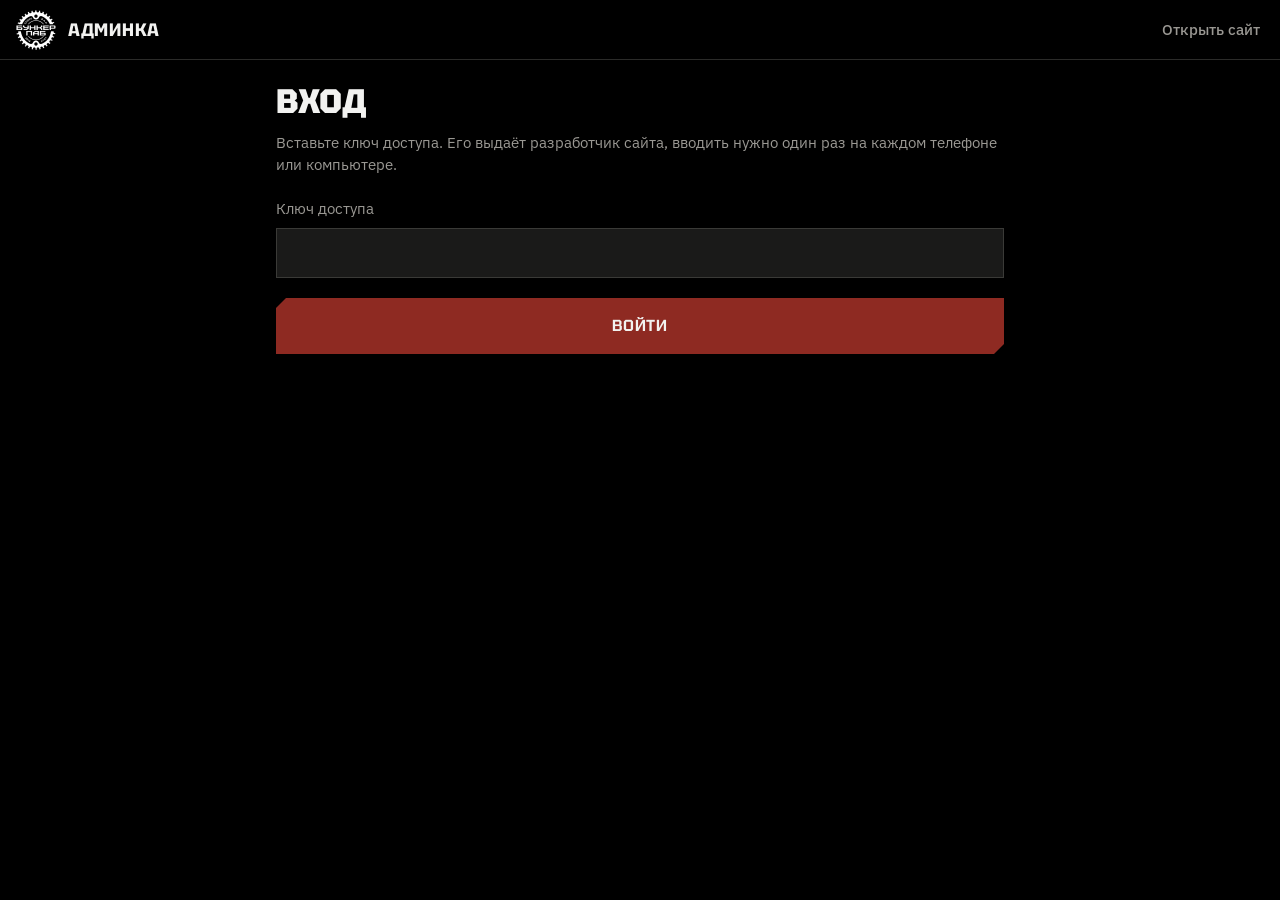
==== admin.html @ 256f73c7 "Админка и автообновление меню из Яндекс Еды - admin.html: правка контактов, часов, объявления, транс" ====
<!doctype html>
<html lang="ru">
<head>
  <meta charset="utf-8">
  <meta name="viewport" content="width=device-width, initial-scale=1, viewport-fit=cover">
  <meta name="robots" content="noindex, nofollow">
  <meta name="theme-color" content="#000000">
  <meta name="color-scheme" content="dark">
  <title>Админка — Бункер Паб</title>
  <link rel="icon" type="image/png" sizes="32x32" href="assets/img/favicon-32.png">
  <link rel="apple-touch-icon" href="assets/img/apple-touch-icon.png">
  <link rel="stylesheet" href="assets/css/style.css?v=6">
  <link rel="stylesheet" href="assets/css/admin.css?v=1">
</head>
<body class="adm">
  <header class="adm-bar">
    <img src="assets/img/logo-160.png" alt="" width="40" height="40">
    <span class="adm-bar__title">Админка</span>
    <a class="adm-bar__link" href="./" target="_blank" rel="noopener">Открыть сайт</a>
    <button class="adm-bar__link" id="logout" type="button" hidden>Выйти</button>
  </header>

  <main class="adm-main">
    <!-- ВХОД -->
    <section class="adm-login" id="login">
      <h1 class="adm-h">Вход</h1>
      <p class="adm-hint">Вставьте ключ доступа. Его выдаёт разработчик сайта, вводить нужно один раз на каждом телефоне или компьютере.</p>
      <form id="login-form">
        <label class="fld">
          <span>Ключ доступа</span>
          <input class="inp" id="token" type="password" autocomplete="off" spellcheck="false" required>
        </label>
        <button class="btn btn--red btn--big" type="submit">Войти</button>
        <p class="adm-error" id="login-error" hidden></p>
      </form>
    </section>

    <!-- РЕДАКТОР -->
    <div id="app" hidden>
      <nav class="adm-tabs" aria-label="Разделы админки">
        <button class="cat-btn is-active" type="button" data-tab="main">Основное</button>
        <button class="cat-btn" type="button" data-tab="notice">Объявление</button>
        <button class="cat-btn" type="button" data-tab="broadcast">Трансляции</button>
        <button class="cat-btn" type="button" data-tab="bar">Барное меню</button>
        <button class="cat-btn" type="button" data-tab="gallery">Фото зала</button>
        <button class="cat-btn" type="button" data-tab="links">Ссылки</button>
      </nav>

      <section class="adm-panel" data-panel="main">
        <h2 class="adm-h">Основное</h2>
        <label class="fld"><span>Телефон</span>
          <input class="inp" data-bind="phone" type="tel" inputmode="tel" placeholder="+7 (951) 506-00-50"></label>
        <div class="row2">
          <label class="fld"><span>Открываемся</span>
            <input class="inp" data-bind="opens" type="time" required></label>
          <label class="fld"><span>Закрываемся</span>
            <input class="inp" data-bind="closes" type="time" required></label>
        </div>
        <label class="fld"><span>Подпись к часам работы</span>
          <input class="inp" data-bind="hoursLabel" type="text" maxlength="60"></label>
        <p class="adm-hint">По часам сайт сам пишет «Открыто» или «Закрыто» по московскому времени.</p>
        <label class="fld"><span>Адрес</span>
          <input class="inp" data-bind="address" type="text" maxlength="80"></label>
        <label class="fld"><span>Уточнение ко входу (необязательно)</span>
          <input class="inp" data-bind="addressNote" type="text" maxlength="80" placeholder="Например: цокольный этаж, вход с улицы"></label>
        <label class="fld"><span>Строка под логотипом</span>
          <input class="inp" data-bind="tagline" type="text" maxlength="70"></label>
      </section>

      <section class="adm-panel" data-panel="notice" hidden>
        <h2 class="adm-h">Объявление</h2>
        <p class="adm-hint">Красная строка вверху сайта: акция, анонс матча, изменение часов. Пустой текст — объявления нет.</p>
        <label class="fld"><span>Текст</span>
          <textarea class="inp" data-bind="announcement.text" maxlength="140" rows="3" placeholder="Например: В субботу финал Лиги чемпионов, бронируйте столы"></textarea></label>
        <label class="fld"><span>Ссылка при нажатии (необязательно)</span>
          <input class="inp" data-bind="announcement.link" type="url" inputmode="url" placeholder="https://…"></label>
        <p class="adm-hint">Так будет на сайте:</p>
        <div class="adm-preview"><div class="notice" id="notice-preview"><span class="notice__mark"></span><span class="notice__text"></span></div></div>
        <button class="btn btn--steel" type="button" id="notice-clear">Убрать объявление</button>
      </section>

      <section class="adm-panel" data-panel="broadcast" hidden>
        <h2 class="adm-h">Трансляции</h2>
        <label class="fld"><span>Текст блока</span>
          <textarea class="inp" data-bind="broadcast.text" maxlength="400" rows="4"></textarea></label>
        <div class="fld"><span>Виды спорта и турниры</span>
          <div class="chips" id="leagues"></div>
          <form class="add-line" id="league-form">
            <input class="inp" id="league-input" type="text" maxlength="40" placeholder="Например: Футбол, РПЛ, UFC">
            <button class="btn btn--steel" type="submit">Добавить</button>
          </form>
        </div>
      </section>

      <section class="adm-panel" data-panel="bar" hidden>
        <h2 class="adm-h">Барное меню</h2>
        <p class="adm-hint">То, чего нет в Яндекс Еде: разливное пиво, коктейли, крепкое. Выводится в конце меню строками, без фото. Блюда кухни обновляются сами из Яндекс Еды.</p>
        <div id="bar"></div>
        <button class="btn btn--steel" type="button" id="bar-add">Добавить раздел</button>
      </section>

      <section class="adm-panel" data-panel="gallery" hidden>
        <h2 class="adm-h">Фото зала</h2>
        <p class="adm-hint">Первое фото на сайте крупное. Порядок меняется стрелками. Большие фото сожмутся сами.</p>
        <div class="photos" id="photos"></div>
        <label class="btn btn--steel adm-file">
          <input type="file" id="photo-input" accept="image/*" multiple>
          Добавить фото
        </label>
      </section>

      <section class="adm-panel" data-panel="links" hidden>
        <h2 class="adm-h">Ссылки</h2>
        <label class="fld"><span>Доставка (Яндекс Еда)</span>
          <input class="inp" data-bind="delivery" type="url" inputmode="url"></label>
        <label class="fld"><span>Telegram</span>
          <input class="inp" data-bind="telegram" type="url" inputmode="url"></label>
        <label class="fld"><span>ВКонтакте</span>
          <input class="inp" data-bind="vk" type="url" inputmode="url"></label>
        <label class="fld"><span>WhatsApp: номер только цифрами</span>
          <input class="inp" data-bind="whatsapp" type="text" inputmode="numeric" placeholder="79515060050"></label>
        <label class="fld"><span>Готовый текст сообщения для брони в WhatsApp</span>
          <input class="inp" data-bind="whatsappText" type="text" maxlength="120"></label>
        <p class="adm-hint">Пустое поле — кнопка этой ссылки на сайте скроется.</p>
      </section>
    </div>
  </main>

  <div class="adm-save" id="savebar" hidden>
    <span class="adm-save__status" id="status" role="status">Изменений нет</span>
    <button class="btn btn--red" type="button" id="save" disabled>Сохранить</button>
  </div>

  <script src="assets/js/admin.js?v=1"></script>
</body>
</html>
---- assets/css/style.css ----
/* ============================================================
   Бункер Паб — стили
   ============================================================ */

/* ---------- Шрифты (свои файлы, без внешних сервисов) ---------- */
@font-face {
  font-family: "Tektur";
  src: url("../fonts/tektur-cyrillic.woff2") format("woff2");
  font-weight: 400 900;
  font-stretch: 75% 100%;
  font-display: swap;
  unicode-range: U+0301, U+0400-045F, U+0490-0491, U+04B0-04B1, U+2116;
}
@font-face {
  font-family: "Tektur";
  src: url("../fonts/tektur-latin-ext.woff2") format("woff2");
  font-weight: 400 900;
  font-stretch: 75% 100%;
  font-display: swap;
  unicode-range: U+0100-02BA, U+02BD-02C5, U+02C7-02CC, U+02CE-02D7, U+02DD-02FF, U+0304, U+0308, U+0329, U+1D00-1DBF, U+1E00-1E9F, U+1EF2-1EFF, U+2020, U+20A0-20AB, U+20AD-20C4, U+2113, U+2C60-2C7F, U+A720-A7FF;
}
@font-face {
  font-family: "Tektur";
  src: url("../fonts/tektur-latin.woff2") format("woff2");
  font-weight: 400 900;
  font-stretch: 75% 100%;
  font-display: swap;
  unicode-range: U+0000-00FF, U+0131, U+0152-0153, U+02BB-02BC, U+02C6, U+02DA, U+02DC, U+0304, U+0308, U+0329, U+2000-206F, U+20AC, U+2122, U+2191, U+2193, U+2212, U+2215, U+FEFF, U+FFFD;
}
@font-face {
  font-family: "IBM Plex Sans";
  src: url("../fonts/plex-cyrillic.woff2") format("woff2");
  font-weight: 400 700;
  font-display: swap;
  unicode-range: U+0301, U+0400-045F, U+0490-0491, U+04B0-04B1, U+2116;
}
@font-face {
  font-family: "IBM Plex Sans";
  src: url("../fonts/plex-latin-ext.woff2") format("woff2");
  font-weight: 400 700;
  font-display: swap;
  unicode-range: U+0100-02BA, U+02BD-02C5, U+02C7-02CC, U+02CE-02D7, U+02DD-02FF, U+0304, U+0308, U+0329, U+1D00-1DBF, U+1E00-1E9F, U+1EF2-1EFF, U+2020, U+20A0-20AB, U+20AD-20C4, U+2113, U+2C60-2C7F, U+A720-A7FF;
}
@font-face {
  font-family: "IBM Plex Sans";
  src: url("../fonts/plex-latin.woff2") format("woff2");
  font-weight: 400 700;
  font-display: swap;
  unicode-range: U+0000-00FF, U+0131, U+0152-0153, U+02BB-02BC, U+02C6, U+02DA, U+02DC, U+0304, U+0308, U+0329, U+2000-206F, U+20AC, U+2122, U+2191, U+2193, U+2212, U+2215, U+FEFF, U+FFFD;
}

/* ---------- Токены ---------- */
:root {
  --black: #000000;      /* фон логотипа, первый экран, шапка, подвал */
  --concrete: #1A1A19;   /* чередующиеся секции */
  --steel: #2B2B29;      /* линии, подложки */
  --steel-hi: #3A3A37;
  --dust: #9A9893;       /* второстепенный текст */
  --white: #F2F2F0;      /* основной текст, цены */
  --soft: #CFCDC8;       /* длинный текст */
  --oxide: #8E2A22;      /* акцент: только заливки */
  --oxide-hi: #A8352B;

  --f-display: "Tektur", "Arial Narrow", Arial, sans-serif;
  --f-text: "IBM Plex Sans", "Segoe UI", Arial, sans-serif;

  --bar-h: 72px;
  --cats-h: 56px;
  --gutter: clamp(16px, 4vw, 40px);
  --max: 1240px;

  /* срезанные углы, как у стальной пластины и у букв Tektur */
  --cut: 10px;
  --chamfer: polygon(var(--cut) 0, 100% 0, 100% calc(100% - var(--cut)), calc(100% - var(--cut)) 100%, 0 100%, 0 var(--cut));

  --grain: url("data:image/svg+xml,%3Csvg xmlns='http://www.w3.org/2000/svg' width='220' height='220'%3E%3Cfilter id='n'%3E%3CfeTurbulence type='fractalNoise' baseFrequency='.9' numOctaves='3' stitchTiles='stitch'/%3E%3CfeColorMatrix values='0 0 0 0 1 0 0 0 0 1 0 0 0 0 1 .075 0 0 0 0'/%3E%3C/filter%3E%3Crect width='100%25' height='100%25' filter='url(%23n)'/%3E%3C/svg%3E");
  --clouds: url("data:image/svg+xml,%3Csvg xmlns='http://www.w3.org/2000/svg' width='900' height='900'%3E%3Cfilter id='c'%3E%3CfeTurbulence type='fractalNoise' baseFrequency='.006' numOctaves='4' stitchTiles='stitch'/%3E%3CfeColorMatrix values='0 0 0 0 1 0 0 0 0 1 0 0 0 0 1 .07 0 0 0 -.012'/%3E%3C/filter%3E%3Crect width='100%25' height='100%25' filter='url(%23c)'/%3E%3C/svg%3E");
}

@media (max-width: 899px) {
  :root { --bar-h: 60px; }
}

/* ---------- База ---------- */
*, *::before, *::after { box-sizing: border-box; }

html {
  scroll-behavior: smooth;
  -webkit-text-size-adjust: 100%;
}
html:has(dialog[open]) { overflow: hidden; }

body {
  margin: 0;
  background: var(--black);
  color: var(--white);
  font: 400 17px/1.55 var(--f-text);
  -webkit-font-smoothing: antialiased;
  text-rendering: optimizeLegibility;
}
@media (min-width: 900px) {
  body { font-size: 18px; }
}

img { max-width: 100%; }
a { color: inherit; }
[hidden] { display: none !important; }

:focus-visible {
  outline: 2px solid var(--white);
  outline-offset: 3px;
}

.skip {
  position: absolute;
  left: 16px;
  top: -100px;
  z-index: 100;
  padding: 12px 16px;
  background: var(--white);
  color: var(--black);
  font-weight: 600;
}
.skip:focus { top: 12px; }

.wrap {
  max-width: var(--max);
  margin: 0 auto;
  padding: 0 var(--gutter);
}

/* ---------- Кнопки ---------- */
.btn {
  --bg: var(--steel);
  position: relative;
  isolation: isolate;
  display: inline-flex;
  align-items: center;
  justify-content: center;
  min-height: 48px;
  padding: 0 24px;
  border: 0;
  background: none;
  color: var(--white);
  font: 600 15px/1.1 var(--f-display);
  letter-spacing: .06em;
  text-transform: uppercase;
  text-align: center;
  text-decoration: none;
  cursor: pointer;
}
.btn::before {
  content: "";
  position: absolute;
  inset: 0;
  z-index: -1;
  background: var(--bg);
  clip-path: var(--chamfer);
  transition: background-color .15s ease;
}
.btn--red { --bg: var(--oxide); }
.btn--red:hover { --bg: var(--oxide-hi); }
.btn--steel { --bg: var(--steel); }
.btn--steel:hover { --bg: var(--steel-hi); }
/* на бетонном фоне обычная сталь сливается, берём светлее */
.section--concrete .btn--steel { --bg: #3A3A36; }
.section--concrete .btn--steel:hover { --bg: #4A4A45; }
.btn--big {
  min-height: 56px;
  padding: 0 32px;
  font-size: 16px;
}

/* ---------- Шапка ---------- */
.bar {
  position: fixed;
  inset: 0 0 auto;
  z-index: 50;
  height: var(--bar-h);
  border-bottom: 1px solid transparent;
  transition: background-color .2s ease, border-color .2s ease;
}
.bar.is-solid,
.bar.is-open {
  background: rgba(0, 0, 0, .94);
  border-bottom-color: var(--steel);
}
@supports (backdrop-filter: blur(6px)) {
  .bar.is-solid { backdrop-filter: blur(6px); }
}

.bar__inner {
  display: flex;
  align-items: center;
  gap: 32px;
  max-width: 1440px;
  height: 100%;
  margin: 0 auto;
  padding: 0 var(--gutter);
}

.bar__logo {
  flex: none;
  display: block;
  transition: opacity .2s ease;
}
.bar__logo img { display: block; width: 44px; height: 44px; }
/* на первом экране главный — большой логотип, маленький прячем */
.bar:not(.is-solid):not(.is-open) .bar__logo {
  opacity: 0;
  pointer-events: none;
}

.bar__nav {
  display: flex;
  align-items: center;
  gap: 28px;
  margin-right: auto;
}
.bar__nav a {
  font: 500 15px/1 var(--f-display);
  letter-spacing: .06em;
  text-transform: uppercase;
  text-decoration: none;
  text-underline-offset: 8px;
  text-decoration-thickness: 2px;
}
.bar__nav a:hover {
  text-decoration-line: underline;
  text-decoration-color: var(--oxide-hi);
}
.bar__nav .bar__nav-phone { display: none; }

/* Telegram и ВК в шапке */
.bar__social {
  display: flex;
  align-items: center;
  gap: 2px;
}
.bar__social::before {
  content: "";
  width: 1px;
  height: 18px;
  margin-right: 12px;
  background: var(--steel-hi);
}
.bar__nav .bar__social a {
  display: grid;
  place-items: center;
  width: 38px;
  height: 38px;
  color: var(--soft);
  text-decoration: none;
  transition: color .15s ease;
}
.bar__nav .bar__social a:hover { color: #fff; }
.bar__social svg {
  display: block;
  width: 20px;
  height: 20px;
  fill: currentColor;
}
.bar__social-label {
  position: absolute;
  width: 1px;
  height: 1px;
  overflow: hidden;
  clip: rect(0 0 0 0);
  white-space: nowrap;
}

.bar__phone {
  flex: none;
  font: 500 17px/1 var(--f-display);
  font-variant-numeric: tabular-nums;
  text-decoration: none;
  white-space: nowrap;
}
.bar__phone:hover { color: #fff; text-decoration: underline; text-underline-offset: 6px; }

.bar__book { flex: none; }
.bar__book-short { display: none; }

.bar__burger {
  display: none;
  flex: none;
  width: 44px;
  height: 44px;
  margin-right: -10px;
  padding: 12px 10px;
  border: 0;
  background: none;
  cursor: pointer;
  flex-direction: column;
  justify-content: space-between;
}
.bar__burger span {
  display: block;
  height: 2px;
  background: var(--white);
  transition: transform .2s ease, opacity .2s ease;
}
.bar.is-open .bar__burger span:nth-child(1) { transform: translateY(8px) rotate(45deg); }
.bar.is-open .bar__burger span:nth-child(2) { opacity: 0; }
.bar.is-open .bar__burger span:nth-child(3) { transform: translateY(-8px) rotate(-45deg); }

@media (max-width: 1279px) {
  .bar__phone { display: none; }
}

/* до 1100px шапка сворачивается в меню-«бургер»: иначе разделы и иконки не помещаются */
@media (max-width: 1099px) {
  .bar__inner { gap: 12px; }
  .bar__logo { padding: 3px; margin: -3px; }
  .bar__logo img { width: 38px; height: 38px; }
  .bar__book { margin-left: auto; min-height: 44px; padding: 0 16px; font-size: 14px; }
  .bar__book-full { display: none; }
  .bar__book-short { display: inline; }
  .bar__burger { display: flex; }

  .bar__nav {
    position: fixed;
    top: var(--bar-h);
    left: 0;
    right: 0;
    flex-direction: column;
    align-items: stretch;
    gap: 0;
    max-height: calc(100vh - var(--bar-h));
    max-height: calc(100dvh - var(--bar-h));
    overflow-y: auto;
    overscroll-behavior: contain;
    margin: 0;
    padding: 8px var(--gutter) 24px;
    background: var(--black);
    border-bottom: 1px solid var(--steel);
    visibility: hidden;
    opacity: 0;
    transform: translateY(-8px);
    transition: opacity .2s ease, transform .2s ease, visibility 0s linear .2s;
  }
  .bar.is-open .bar__nav {
    visibility: visible;
    opacity: 1;
    transform: none;
    transition: opacity .2s ease, transform .2s ease;
  }
  .bar__nav a {
    display: flex;
    align-items: center;
    min-height: 60px;
    border-bottom: 1px solid var(--steel);
    font-size: 20px;
  }
  .bar__nav .bar__nav-phone {
    display: flex;
    border-bottom: 0;
    font-variant-numeric: tabular-nums;
    letter-spacing: .02em;
  }

  .bar__social {
    gap: 12px;
    padding-top: 12px;
  }
  .bar__social::before { display: none; }
  .bar__nav .bar__social a {
    flex: 1 1 0;
    display: flex;
    gap: 10px;
    justify-content: center;
    width: auto;
    height: auto;
    min-height: 52px;
    border-bottom: 0;
    background: var(--steel);
    color: var(--white);
    font-size: 15px;
    clip-path: var(--chamfer);
  }
  .bar__social .bar__social-label {
    position: static;
    width: auto;
    height: auto;
    overflow: visible;
    clip: auto;
  }
}

/* ---------- Первый экран ---------- */
.hero {
  position: relative;
  isolation: isolate;
  display: flex;
  flex-direction: column;
  min-height: 100vh;
  min-height: 100svh;
  padding-top: var(--bar-h);
  overflow: hidden;
  background: var(--black);
}
/* фактура бетона */
.hero::before {
  content: "";
  position: absolute;
  inset: 0;
  z-index: -2;
  background-image: var(--grain), var(--clouds);
  opacity: .9;
}
/* свет лампы за логотипом */
.hero::after {
  content: "";
  position: absolute;
  inset: 0;
  z-index: -1;
  background: radial-gradient(ellipse 46% 42% at 50% 40%, rgba(242, 236, 226, .085), rgba(242, 236, 226, .02) 55%, transparent 75%);
}

/* объявление из админки: акция, анонс матча */
.notice {
  display: flex;
  align-items: center;
  justify-content: center;
  gap: 12px;
  padding: 12px var(--gutter);
  background: var(--oxide);
  color: #fff;
  font: 600 16px/1.35 var(--f-text);
  text-align: center;
  text-decoration: none;
}
.notice[href]:hover { background: var(--oxide-hi); }
.notice__mark {
  flex: none;
  width: 9px;
  height: 9px;
  background: #fff;
  clip-path: polygon(50% 0, 100% 50%, 50% 100%, 0 50%);
}

.hero__stage {
  flex: 1;
  display: flex;
  flex-direction: column;
  align-items: center;
  justify-content: center;
  gap: 20px;
  padding: 20px var(--gutter) 36px;
  text-align: center;
}

.hero__logo {
  margin: 0;
  line-height: 0;
}
.hero__logo img {
  display: block;
  width: min(52svh, 84vw, 600px);
  height: auto;
  animation: engage 1s cubic-bezier(.2, .75, .25, 1) both;
}
/* шестерня входит в зацепление */
@keyframes engage {
  0%   { opacity: 0; transform: rotate(-26deg) scale(.96); }
  70%  { opacity: 1; transform: rotate(1.5deg) scale(1); }
  100% { opacity: 1; transform: none; }
}

.hero__tagline {
  margin: 0;
  font: 500 clamp(16px, 1.6vw, 20px)/1.3 var(--f-display);
  letter-spacing: .03em;
  color: var(--soft);
  text-wrap: balance;
}

.hero__actions {
  display: flex;
  flex-wrap: wrap;
  justify-content: center;
  gap: 12px;
  margin-top: 8px;
}

/* три факта внизу первого экрана */
.facts {
  display: grid;
  grid-template-columns: repeat(3, 1fr);
  margin: 0;
  padding: 0;
  list-style: none;
  border-top: 1px solid var(--steel);
  background: rgba(0, 0, 0, .55);
}
.facts li + li { border-left: 1px solid var(--steel); }

.fact {
  display: flex;
  flex-direction: column;
  align-items: center;
  gap: 6px;
  height: 100%;
  padding: 22px var(--gutter);
  text-align: center;
  text-decoration: none;
  transition: background-color .15s ease;
}
.fact:hover { background: rgba(255, 255, 255, .04); }
.fact__main {
  font: 600 clamp(17px, 1.6vw, 20px)/1.2 var(--f-display);
  letter-spacing: .02em;
}
.fact__sub {
  font-size: 15px;
  line-height: 1.3;
  color: var(--dust);
}

@media (max-width: 899px) {
  .hero__stage { gap: 14px; padding-top: 8px; padding-bottom: 20px; }
  .hero__logo img { width: min(34svh, 78vw); }
  /* с объявлением логотип чуть меньше, чтобы первый экран помещался целиком */
  .hero.has-notice .hero__logo img { width: min(29svh, 70vw); }
  .notice { padding-block: 10px; font-size: 15px; }
  .hero__actions { flex-direction: column; align-self: stretch; margin-top: 2px; }
  .hero__actions .btn { width: 100%; min-height: 50px; }
  .facts { grid-template-columns: 1fr; }
  .facts li + li { border-left: 0; border-top: 1px solid var(--steel); }
  .fact {
    flex-direction: row;
    flex-wrap: wrap;
    justify-content: space-between;
    align-items: baseline;
    column-gap: 16px;
    padding-block: 12px;
    text-align: left;
  }
}

/* ---------- Статус «открыто / закрыто» ---------- */
.status {
  display: inline-flex;
  align-items: center;
  gap: 10px;
}
.status__dot {
  flex: none;
  width: 10px;
  height: 10px;
  border-radius: 50%;
  background: var(--dust);
}
.status.is-open .status__dot {
  background: var(--oxide-hi);
  box-shadow: 0 0 0 4px rgba(168, 53, 43, .28);
}
.status--small {
  margin: 0;
  font-size: 15px;
  color: var(--dust);
}
.status--small.is-open { color: var(--white); }

/* ---------- Секции ---------- */
.section {
  padding: clamp(72px, 10vw, 128px) 0;
  scroll-margin-top: var(--bar-h);
}
.section--concrete {
  background-color: var(--concrete);
  background-image: var(--grain), var(--clouds);
}

.h2 {
  margin: 0 0 28px;
  font: 800 clamp(42px, 7vw, 88px)/.92 var(--f-display);
  letter-spacing: .005em;
  text-transform: uppercase;
}

.lead {
  max-width: 34em;
  margin: 0 0 28px;
  font-size: clamp(18px, 1.6vw, 20px);
  line-height: 1.6;
  color: var(--soft);
}

/* ---------- Трансляции ---------- */
.split {
  display: grid;
  grid-template-columns: minmax(0, 1fr) minmax(0, 1.15fr);
  gap: clamp(32px, 5vw, 80px);
  align-items: center;
}
.split__media img {
  display: block;
  width: 100%;
  aspect-ratio: 4 / 3;
  object-fit: cover;
  background: var(--steel);
  --cut: 18px;
  clip-path: var(--chamfer);
}

.leagues {
  display: flex;
  flex-wrap: wrap;
  gap: 8px;
  margin: 0 0 32px;
  padding: 0;
  list-style: none;
}
.leagues li {
  padding: 9px 14px;
  background: var(--steel);
  font: 500 15px/1.2 var(--f-display);
  letter-spacing: .02em;
  --cut: 6px;
  clip-path: var(--chamfer);
}

.socials {
  max-width: 34em;
  margin-top: 32px;
  padding-top: 24px;
  border-top: 1px solid #3A3A36;
}
.socials__label {
  margin: 0 0 14px;
  font-size: 15px;
  color: var(--dust);
}
.socials__links {
  display: flex;
  flex-wrap: wrap;
  gap: 12px;
}

@media (max-width: 899px) {
  .split { grid-template-columns: 1fr; }
  .split__text .btn { width: 100%; }
  .split__text .socials__links .btn {
    flex: 1 1 0;
    width: auto;
    padding: 0 14px;
  }
}

/* ---------- Меню ---------- */
.menu { padding-bottom: clamp(64px, 8vw, 112px); }

.menu__head {
  display: flex;
  flex-wrap: wrap;
  align-items: flex-end;
  justify-content: space-between;
  gap: 20px 32px;
  margin-bottom: 28px;
}
.menu__head .h2 { margin: 0; }
@media (max-width: 599px) {
  .menu__head .btn { width: 100%; }
}

/* значок «откроется на другом сайте» */
.ext {
  flex: none;
  width: .7em;
  height: .7em;
  margin-left: .4em;
  fill: none;
  stroke: currentColor;
  stroke-width: 1.6;
  stroke-linecap: square;
}

.demo-note {
  max-width: 46em;
  margin: 0 0 32px;
  padding: 12px 16px;
  border-left: 3px solid var(--oxide-hi);
  background: #141413;
  color: var(--dust);
  font-size: 15px;
}

.cats {
  position: sticky;
  top: var(--bar-h);
  z-index: 20;
  border-block: 1px solid var(--steel);
  background: rgba(0, 0, 0, .94);
}
@supports (backdrop-filter: blur(6px)) {
  .cats { backdrop-filter: blur(6px); }
}
.cats__track {
  display: flex;
  gap: 4px;
  max-width: var(--max);
  margin: 0 auto;
  padding: 0 calc(var(--gutter) - 16px);
  overflow-x: auto;
  scrollbar-width: none;
}
.cats__track::-webkit-scrollbar { display: none; }
/* затухание у края: видно, что разделы листаются вбок */
.cats__track.has-more {
  -webkit-mask-image: linear-gradient(to right, #000 calc(100% - 48px), transparent);
  mask-image: linear-gradient(to right, #000 calc(100% - 48px), transparent);
}

.cat-btn {
  position: relative;
  flex: none;
  min-height: var(--cats-h);
  padding: 0 16px;
  border: 0;
  background: none;
  color: var(--dust);
  font: 600 15px/1 var(--f-display);
  letter-spacing: .06em;
  text-transform: uppercase;
  white-space: nowrap;
  cursor: pointer;
}
.cat-btn::after {
  content: "";
  position: absolute;
  left: 16px;
  right: 16px;
  bottom: -1px;
  height: 3px;
  background: transparent;
}
.cat-btn:hover { color: var(--white); }
.cat-btn.is-active { color: var(--white); }
.cat-btn.is-active::after { background: var(--oxide-hi); }
.cat-btn:focus-visible { outline-offset: -4px; }

.cat {
  padding-top: 56px;
  scroll-margin-top: calc(var(--bar-h) + var(--cats-h));
}
.cat__title {
  display: flex;
  align-items: center;
  gap: 20px;
  margin: 0 0 28px;
  font: 700 clamp(24px, 3vw, 34px)/1.1 var(--f-display);
  letter-spacing: .01em;
  text-transform: uppercase;
}
.cat__title::after {
  content: "";
  flex: 1;
  height: 1px;
  background: var(--steel);
}

/* блюда с фото */
.dishes {
  display: grid;
  grid-template-columns: repeat(auto-fill, minmax(min(100%, 260px), 1fr));
  gap: 44px 24px;
  margin: 0;
  padding: 0;
  list-style: none;
}
.dishes li { display: flex; }

.dish {
  display: flex;
  flex-direction: column;
  width: 100%;
  padding: 0;
  border: 0;
  background: none;
  color: inherit;
  font: inherit;
  text-align: left;
  cursor: zoom-in;
}
.dish__photo {
  display: block;
  aspect-ratio: 4 / 3;
  overflow: hidden;
  background: var(--steel);
  clip-path: var(--chamfer);
}
.dish__photo img {
  display: block;
  width: 100%;
  height: 100%;
  object-fit: cover;
  transition: transform .35s ease;
}
.dish:hover .dish__photo img { transform: scale(1.03); }

.dish__body {
  flex: 1;
  display: flex;
  flex-direction: column;
  gap: 6px;
  width: 100%;
  padding-top: 16px;
}
.dish__name {
  font-size: 19px;
  font-weight: 600;
  line-height: 1.3;
}
.dish__note {
  font-size: 15px;
  line-height: 1.45;
  color: var(--dust);
}
.dish__meta {
  display: flex;
  align-items: baseline;
  justify-content: space-between;
  gap: 12px;
  margin-top: auto;
  padding-top: 12px;
  border-top: 1px solid var(--steel);
}
.dish__weight {
  font-size: 15px;
  color: var(--dust);
}
.dish__price {
  font: 700 22px/1 var(--f-display);
  font-variant-numeric: tabular-nums;
  white-space: nowrap;
}

/* позиции без фото: компактные строки */
.rows {
  display: grid;
  grid-template-columns: repeat(auto-fill, minmax(min(100%, 440px), 1fr));
  column-gap: 56px;
  margin: 0;
  padding: 0;
  list-style: none;
}
.dishes + .rows { margin-top: 40px; }
.row {
  display: grid;
  grid-template-columns: 1fr auto auto;
  align-items: baseline;
  gap: 20px;
  padding: 16px 0;
  border-bottom: 1px solid var(--steel);
}
.row__name { font-size: 18px; font-weight: 500; line-height: 1.35; }
.row__weight { font-size: 15px; color: var(--dust); white-space: nowrap; }
.row__price {
  min-width: 4.5ch;
  font: 700 20px/1 var(--f-display);
  font-variant-numeric: tabular-nums;
  text-align: right;
  white-space: nowrap;
}

@media (max-width: 599px) {
  .dishes {
    grid-template-columns: repeat(2, minmax(0, 1fr));
    gap: 32px 12px;
  }
  .dish__photo { aspect-ratio: 1; --cut: 8px; }
  .dish__body { gap: 4px; padding-top: 10px; }
  .dish__name { font-size: 16px; }
  .dish__note { font-size: 14px; }
  .dish__meta {
    flex-wrap: wrap;
    gap: 2px 8px;
    padding-top: 8px;
  }
  .dish__weight { font-size: 14px; }
  .dish__price { font-size: 19px; }
  .row { gap: 12px; padding: 14px 0; }
  .row__name { font-size: 17px; }
  .row__price { font-size: 19px; }
}

/* ---------- Зал ---------- */
.gallery {
  display: grid;
  grid-template-columns: repeat(4, minmax(0, 1fr));
  grid-auto-rows: clamp(150px, 17vw, 240px);
  grid-auto-flow: dense;
  gap: 12px;
  margin: 0;
  padding: 0;
  list-style: none;
}
.gallery li:first-child {
  grid-column: span 2;
  grid-row: span 2;
}
.gallery li.is-wide { grid-column: span 2; }

.shot {
  display: block;
  width: 100%;
  height: 100%;
  padding: 0;
  border: 0;
  background: none;
  cursor: zoom-in;
}
.shot__frame {
  display: block;
  height: 100%;
  overflow: hidden;
  background: var(--steel);
  clip-path: var(--chamfer);
}
.gallery li:first-child .shot__frame { --cut: 18px; }
.shot__frame img {
  display: block;
  width: 100%;
  height: 100%;
  object-fit: cover;
  transition: transform .35s ease;
}
.shot:hover .shot__frame img { transform: scale(1.03); }

@media (max-width: 699px) {
  .gallery {
    grid-template-columns: repeat(2, minmax(0, 1fr));
    grid-auto-rows: 42vw;
    gap: 8px;
  }
  .gallery li.is-wide { grid-column: span 1; }
  .gallery li.is-wide-m { grid-column: span 2; }
  .gallery .shot__frame { --cut: 8px; }
}

/* ---------- Как найти ---------- */
.find {
  display: grid;
  grid-template-columns: minmax(0, 1fr) minmax(0, 1.2fr);
  gap: clamp(32px, 5vw, 72px);
  align-items: end;
}

.info { margin: 0 0 32px; }
.info__row {
  display: grid;
  grid-template-columns: 6.5em 1fr;
  gap: 16px;
  padding: 16px 0;
  border-bottom: 1px solid var(--steel);
}
.info__row:first-child { border-top: 1px solid var(--steel); }
.info dt {
  padding-top: 3px;
  font-size: 15px;
  color: var(--dust);
}
.info dd {
  display: flex;
  flex-direction: column;
  align-items: flex-start;
  gap: 6px;
  margin: 0;
  font-size: 19px;
  line-height: 1.45;
}
.info__note { font-size: 15px; color: var(--dust); }
.info__phone {
  display: inline-block;
  margin: -9px 0;
  padding: 9px 0;
  font: 600 22px/1.2 var(--f-display);
  font-variant-numeric: tabular-nums;
  text-decoration: none;
}
.info__phone:hover { text-decoration: underline; text-underline-offset: 6px; }

.find__actions {
  display: flex;
  flex-wrap: wrap;
  gap: 12px;
  margin-bottom: 36px;
}

.find__extra {
  display: flex;
  flex-wrap: wrap;
  align-items: center;
  gap: 24px 32px;
}
.qr {
  display: flex;
  align-items: center;
  gap: 16px;
  margin: 0;
}
.qr__code {
  flex: none;
  width: 116px;
  height: 116px;
  padding: 8px;
  background: #fff;
}
.qr__code svg { display: block; width: 100%; height: 100%; }
.qr figcaption {
  max-width: 15em;
  font-size: 15px;
  line-height: 1.45;
  color: var(--dust);
}
.rating {
  display: block;
  border: 0;
}

.find__map {
  position: relative;
  height: clamp(420px, 64vh, 620px);
  background: var(--steel);
  --cut: 18px;
  clip-path: var(--chamfer);
}
.find__map iframe {
  position: absolute;
  inset: 0;
  width: 100%;
  height: 100%;
  border: 0;
  /* у виджета Яндекса нет тёмной темы: переводим светлую карту в тёмную */
  filter: invert(.9) hue-rotate(180deg) saturate(.5) brightness(.95) contrast(.95);
}

@media (max-width: 899px) {
  .find { grid-template-columns: 1fr; }
  .find__actions .btn { flex: 1 1 100%; }
  .find__map { height: 380px; }
  .info__row { grid-template-columns: 1fr; gap: 4px; }
  .info dt { padding-top: 0; }
  /* QR нужен только на компьютере: телефоном свой же экран не отсканируешь */
  .qr { display: none; }
}

/* ---------- Подвал ---------- */
.foot {
  padding: 56px 0 32px;
  border-top: 1px solid var(--steel);
  background: var(--black);
  font-size: 16px;
}
.foot__grid {
  display: grid;
  grid-template-columns: auto 1fr 1fr;
  align-items: start;
  gap: 32px 56px;
}
.foot__logo img { display: block; width: 88px; height: 88px; }
.foot__col p { margin: 0 0 8px; }
.foot__col a {
  display: inline-block;
  margin: -12px 0;
  padding: 12px 0;
  text-underline-offset: 4px;
}
.foot__col a:hover { text-decoration-color: var(--oxide-hi); }
.foot__links {
  display: flex;
  flex-wrap: wrap;
  gap: 8px 24px;
  margin: 0;
  padding: 0;
  list-style: none;
}
.foot__legal {
  display: flex;
  flex-wrap: wrap;
  justify-content: space-between;
  gap: 8px 24px;
  margin-top: 40px;
  padding-top: 20px;
  border-top: 1px solid var(--steel);
  font-size: 14px;
  color: var(--dust);
}
.foot__legal p { margin: 0; }

@media (max-width: 699px) {
  .foot__grid { grid-template-columns: 1fr; }
}

/* ---------- Окна: бронь и фото ---------- */
dialog { color: var(--white); }
dialog::backdrop {
  background: rgba(0, 0, 0, .8);
}

.sheet {
  width: min(480px, calc(100vw - 32px));
  max-width: none;
  padding: 0;
  border: 0;
  background: transparent;
}
.sheet__box {
  position: relative;
  padding: 40px 32px 32px;
  background-color: var(--concrete);
  background-image: var(--grain);
  --cut: 18px;
  clip-path: var(--chamfer);
}
.sheet[open] .sheet__box { animation: rise .22s ease-out; }
@keyframes rise {
  from { opacity: 0; transform: translateY(14px); }
  to   { opacity: 1; transform: none; }
}
.sheet__title {
  margin: 0 0 12px;
  font: 800 32px/1 var(--f-display);
  text-transform: uppercase;
}
.sheet__text {
  margin: 0 0 20px;
  padding-right: 24px;
  font-size: 16px;
  color: var(--soft);
}
.sheet__phone {
  display: block;
  margin-bottom: 8px;
  font: 700 clamp(28px, 7vw, 36px)/1.1 var(--f-display);
  font-variant-numeric: tabular-nums;
  text-decoration: none;
}
.sheet__actions {
  display: grid;
  gap: 12px;
  margin-top: 28px;
}

.sheet__close,
.viewer__close {
  position: absolute;
  top: 12px;
  right: 12px;
  display: grid;
  place-items: center;
  width: 44px;
  height: 44px;
  padding: 0;
  border: 0;
  background: none;
  color: var(--dust);
  cursor: pointer;
}
.sheet__close:hover,
.viewer__close:hover { color: var(--white); }
.sheet__close svg,
.viewer__close svg,
.viewer__nav svg {
  width: 24px;
  height: 24px;
  fill: none;
  stroke: currentColor;
  stroke-width: 2;
}

@media (max-width: 599px) {
  .sheet {
    width: 100%;
    margin: auto 0 0;
  }
  .sheet__box {
    clip-path: none;
    padding: 32px var(--gutter) calc(24px + env(safe-area-inset-bottom));
  }
}

.viewer {
  width: 100vw;
  max-width: none;
  height: 100vh;
  height: 100dvh;
  max-height: none;
  margin: 0;
  padding: 0;
  border: 0;
  background: rgba(0, 0, 0, .96);
}
.viewer::backdrop { background: var(--black); }
.viewer[open] {
  display: grid;
  grid-template-columns: 80px minmax(0, 1fr) 80px;
  align-items: center;
}
.viewer__close { z-index: 2; top: 16px; right: 16px; }

.viewer__fig {
  justify-self: center;
  display: flex;
  flex-direction: column;
  align-items: center;
  gap: 18px;
  width: fit-content;
  max-width: 100%;
  margin: 0;
  padding: 64px 0 32px;
}
.viewer__img {
  display: block;
  max-width: min(100%, 1100px);
  max-height: calc(100dvh - 220px);
  object-fit: contain;
}
.viewer[open] .viewer__img { animation: rise .2s ease-out; }
/* подпись ровно по ширине фото и не раздвигает его */
.viewer__cap {
  display: grid;
  grid-template-columns: 1fr auto;
  gap: 6px 24px;
  width: 0;
  min-width: 100%;
}
.viewer__name { font-size: 22px; font-weight: 600; line-height: 1.3; }
.viewer__meta {
  display: flex;
  align-items: baseline;
  gap: 16px;
  color: var(--dust);
  font-size: 16px;
}
.viewer__price {
  color: var(--white);
  font: 700 26px/1 var(--f-display);
  font-variant-numeric: tabular-nums;
}
.viewer__note {
  grid-column: 1 / -1;
  font-size: 16px;
  color: var(--dust);
}
.viewer__note:empty { display: none; }

.viewer__nav {
  justify-self: center;
  display: grid;
  place-items: center;
  width: 52px;
  height: 52px;
  padding: 0;
  border: 0;
  background: var(--steel);
  color: var(--white);
  cursor: pointer;
  --cut: 8px;
  clip-path: var(--chamfer);
}
.viewer__nav:hover { background: var(--steel-hi); }
.viewer__nav:disabled { opacity: .3; cursor: default; }

@media (max-width: 699px) {
  .viewer[open] {
    grid-template-columns: minmax(0, 1fr);
    align-items: start;
  }
  .viewer__fig { padding: 64px var(--gutter) 96px; }
  .viewer__img { max-height: calc(100dvh - 300px); }
  .viewer__cap { grid-template-columns: 1fr; }
  .viewer__nav {
    position: fixed;
    bottom: calc(20px + env(safe-area-inset-bottom));
  }
  .viewer__nav--prev { left: var(--gutter); }
  .viewer__nav--next { right: var(--gutter); }
}

/* ---------- Без анимаций для тех, кто их отключил ---------- */
@media (prefers-reduced-motion: reduce) {
  html { scroll-behavior: auto; }
  *, *::before, *::after {
    animation: none !important;
    transition: none !important;
  }
}
---- assets/css/admin.css ----
/* Админка «Бункер Паб». Цвета и шрифты берутся из style.css. */

.adm { min-height: 100vh; }

.adm-bar {
  position: sticky;
  top: 0;
  z-index: 30;
  display: flex;
  align-items: center;
  gap: 12px;
  height: 60px;
  padding: 0 16px;
  border-bottom: 1px solid var(--steel);
  background: var(--black);
}
.adm-bar img { display: block; width: 40px; height: 40px; }
.adm-bar__title {
  margin-right: auto;
  font: 700 18px/1 var(--f-display);
  letter-spacing: .04em;
  text-transform: uppercase;
}
.adm-bar__link {
  min-height: 44px;
  padding: 0 4px;
  border: 0;
  background: none;
  color: var(--dust);
  font: 500 15px/44px var(--f-text);
  text-decoration: none;
  cursor: pointer;
}
.adm-bar__link:hover { color: var(--white); }

.adm-main {
  max-width: 760px;
  margin: 0 auto;
  padding: 24px 16px 140px;
}

.adm-h {
  margin: 0 0 12px;
  font: 800 clamp(26px, 6vw, 34px)/1.05 var(--f-display);
  text-transform: uppercase;
}
.adm-hint {
  margin: 0 0 20px;
  font-size: 15px;
  line-height: 1.5;
  color: var(--dust);
}
.adm-error {
  margin: 16px 0 0;
  padding: 12px 14px;
  border-left: 3px solid var(--oxide-hi);
  background: #1d1211;
  color: var(--white);
  font-size: 15px;
}
.adm-login form .btn { width: 100%; }

.adm-tabs {
  position: sticky;
  top: 60px;
  z-index: 20;
  display: flex;
  gap: 2px;
  margin: -24px -16px 28px;
  padding: 0 4px;
  overflow-x: auto;
  scrollbar-width: none;
  border-bottom: 1px solid var(--steel);
  background: var(--black);
}
.adm-tabs::-webkit-scrollbar { display: none; }
.adm-tabs .cat-btn { padding: 0 12px; }
.adm-tabs .cat-btn::after { left: 12px; right: 12px; }

/* поля */
.fld {
  display: grid;
  gap: 8px;
  margin-bottom: 20px;
}
.fld > span {
  font-size: 15px;
  color: var(--dust);
}
.inp {
  width: 100%;
  min-height: 50px;
  padding: 11px 14px;
  border: 1px solid var(--steel-hi);
  border-radius: 0;
  background: var(--concrete);
  color: var(--white);
  font: 400 17px/1.4 var(--f-text);
  -webkit-appearance: none;
  appearance: none;
}
.inp::placeholder { color: #6d6b67; }
.inp:focus { border-color: var(--dust); outline: none; }
.inp:focus-visible { outline: 2px solid var(--white); outline-offset: 2px; }
textarea.inp { min-height: 96px; resize: vertical; }
input[type="time"].inp { color-scheme: dark; }

.row2 {
  display: grid;
  grid-template-columns: 1fr 1fr;
  gap: 12px;
}

.add-line {
  display: flex;
  gap: 8px;
}
.add-line .btn { flex: none; }

.chips {
  display: flex;
  flex-wrap: wrap;
  gap: 8px;
}
.chip {
  display: inline-flex;
  align-items: center;
  gap: 4px;
  padding-left: 14px;
  background: var(--steel);
  font: 500 15px/1 var(--f-display);
}
.chip button {
  width: 40px;
  height: 40px;
  border: 0;
  background: none;
  color: var(--dust);
  font-size: 22px;
  cursor: pointer;
}
.chip button:hover { color: var(--white); }

.adm-preview { margin-bottom: 16px; border: 1px solid var(--steel); }
.adm-preview .notice.is-empty { background: var(--steel); color: var(--dust); }

/* карточки барного меню */
.adm-card {
  margin-bottom: 16px;
  padding: 14px;
  border: 1px solid var(--steel);
  background: #0f0f0e;
}
.adm-card__head {
  display: flex;
  gap: 8px;
  margin-bottom: 12px;
}
.adm-card__title { font: 600 18px/1.3 var(--f-display); }
.adm-card__foot {
  display: flex;
  flex-wrap: wrap;
  justify-content: space-between;
  gap: 8px;
  margin-top: 12px;
}

.bar-row {
  display: grid;
  grid-template-columns: minmax(0, 1fr) 96px 100px auto;
  gap: 8px;
  align-items: center;
  padding: 8px 0;
  border-top: 1px solid var(--steel);
}
.bar-row__tools { display: flex; gap: 4px; }

@media (max-width: 599px) {
  .bar-row {
    grid-template-columns: 1fr 1fr;
    grid-template-areas: "name name" "weight price" "tools tools";
  }
  .bar-row__name { grid-area: name; }
  .bar-row__weight { grid-area: weight; }
  .bar-row__price { grid-area: price; }
  .bar-row__tools { grid-area: tools; justify-content: flex-end; }
}

.icon-btn {
  flex: none;
  display: grid;
  place-items: center;
  width: 44px;
  height: 44px;
  padding: 0;
  border: 0;
  background: var(--steel);
  color: var(--white);
  font: 600 20px/1 var(--f-text);
  cursor: pointer;
}
.icon-btn:hover { background: var(--steel-hi); }
.btn--danger:hover { --bg: var(--oxide); }

/* фото зала */
.photos {
  display: grid;
  grid-template-columns: repeat(auto-fill, minmax(min(100%, 150px), 1fr));
  gap: 14px 10px;
  margin-bottom: 20px;
}
.photo-card {
  display: grid;
  gap: 8px;
  margin: 0;
}
.photo-card img {
  display: block;
  width: 100%;
  aspect-ratio: 4 / 3;
  object-fit: cover;
  background: var(--steel);
}
.photo-card.is-main img { outline: 2px solid var(--oxide-hi); outline-offset: -2px; }
.photo-card__tools { display: flex; gap: 4px; }
.photo-card__tools .icon-btn:last-child { margin-left: auto; }

.adm-file { position: relative; overflow: hidden; }
.adm-file input {
  position: absolute;
  inset: 0;
  opacity: 0;
  cursor: pointer;
}

/* панель сохранения */
.adm-save {
  position: fixed;
  left: 0;
  right: 0;
  bottom: 0;
  z-index: 40;
  display: flex;
  align-items: center;
  gap: 12px;
  padding: 12px 16px calc(12px + env(safe-area-inset-bottom));
  border-top: 1px solid var(--steel);
  background: rgba(0, 0, 0, .96);
}
.adm-save__status {
  flex: 1;
  font-size: 15px;
  line-height: 1.35;
  color: var(--dust);
}
.adm-save.is-dirty .adm-save__status { color: var(--white); }
.adm-save__status.is-error { color: #ff8a7e; }
.adm-save .btn { flex: none; min-width: 140px; }
.adm-save .btn:disabled { opacity: .45; cursor: default; }
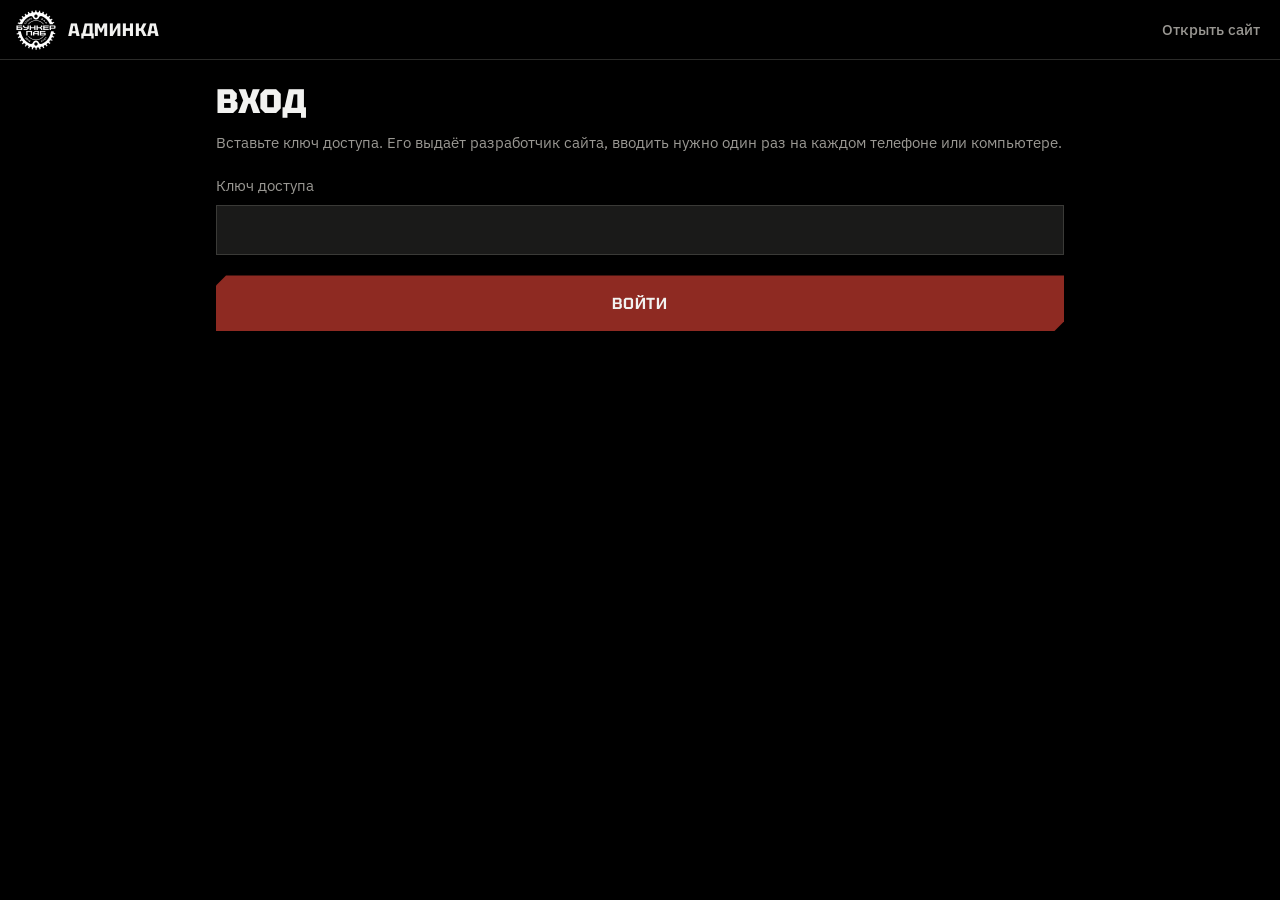
==== commit 6bbad966: "Админка: все вкладки видны На компьютере админка шире, и вкладки помещаются в одну строку; на планше" ====
--- a/admin.html
+++ b/admin.html
@@ -9,8 +9,8 @@
   <title>Админка — Бункер Паб</title>
   <link rel="icon" type="image/png" sizes="32x32" href="assets/img/favicon-32.png">
   <link rel="apple-touch-icon" href="assets/img/apple-touch-icon.png">
-  <link rel="stylesheet" href="assets/css/style.css?v=6">
-  <link rel="stylesheet" href="assets/css/admin.css?v=1">
+  <link rel="stylesheet" href="assets/css/style.css?v=10">
+  <link rel="stylesheet" href="assets/css/admin.css?v=4">
 </head>
 <body class="adm">
   <header class="adm-bar">
@@ -39,9 +39,11 @@
     <div id="app" hidden>
       <nav class="adm-tabs" aria-label="Разделы админки">
         <button class="cat-btn is-active" type="button" data-tab="main">Основное</button>
+        <button class="cat-btn" type="button" data-tab="menu">Меню</button>
         <button class="cat-btn" type="button" data-tab="notice">Объявление</button>
+        <button class="cat-btn" type="button" data-tab="promos">Акции</button>
         <button class="cat-btn" type="button" data-tab="broadcast">Трансляции</button>
-        <button class="cat-btn" type="button" data-tab="bar">Барное меню</button>
+        <button class="cat-btn" type="button" data-tab="events">Банкет</button>
         <button class="cat-btn" type="button" data-tab="gallery">Фото зала</button>
         <button class="cat-btn" type="button" data-tab="links">Ссылки</button>
       </nav>
@@ -67,6 +69,20 @@
           <input class="inp" data-bind="tagline" type="text" maxlength="70"></label>
       </section>
 
+      <section class="adm-panel" data-panel="menu" hidden>
+        <h2 class="adm-h">Меню</h2>
+        <p class="adm-hint">Все разделы и позиции сайта. Нажмите на раздел, чтобы открыть его, а на позицию — чтобы поменять фото, название, цену, описание, отметку или временно скрыть её. Порядок меняется стрелками.</p>
+        <label class="chk">
+          <input type="checkbox" id="menu-sync">
+          <span>Каждое утро сверять с Яндекс Едой: новые блюда, цены, вес и фото. Названия, описания, отметки, порядок и скрытие из админки робот не трогает.</span>
+        </label>
+        <button class="btn btn--steel adm-gap-b" type="button" id="menu-robot">Сверить с Яндекс Едой сейчас</button>
+        <input class="inp menu-search" id="menu-search" type="search" placeholder="Найти позицию" aria-label="Найти позицию" autocomplete="off">
+        <div id="menu-cats"></div>
+        <button class="btn btn--steel" type="button" id="cat-add">Добавить раздел</button>
+        <p class="adm-hint adm-gap" id="menu-ignored" hidden></p>
+      </section>
+
       <section class="adm-panel" data-panel="notice" hidden>
         <h2 class="adm-h">Объявление</h2>
         <p class="adm-hint">Красная строка вверху сайта: акция, анонс матча, изменение часов. Пустой текст — объявления нет.</p>
@@ -77,6 +93,15 @@
         <p class="adm-hint">Так будет на сайте:</p>
         <div class="adm-preview"><div class="notice" id="notice-preview"><span class="notice__mark"></span><span class="notice__text"></span></div></div>
         <button class="btn btn--steel" type="button" id="notice-clear">Убрать объявление</button>
+      </section>
+
+      <section class="adm-panel" data-panel="promos" hidden>
+        <h2 class="adm-h">Акции</h2>
+        <p class="adm-hint">Карточки в разделе «Акции». Метка — короткая красная плашка сверху: «−10%», «Подарок». Если акций нет, раздел на сайте скрывается.</p>
+        <div id="promos"></div>
+        <button class="btn btn--steel" type="button" id="promo-add">Добавить акцию</button>
+        <label class="fld adm-gap"><span>Строка под акциями, рядом с кнопками Telegram и ВК</span>
+          <input class="inp" data-bind="promosNote" type="text" maxlength="140"></label>
       </section>
 
       <section class="adm-panel" data-panel="broadcast" hidden>
@@ -92,11 +117,11 @@
         </div>
       </section>
 
-      <section class="adm-panel" data-panel="bar" hidden>
-        <h2 class="adm-h">Барное меню</h2>
-        <p class="adm-hint">То, чего нет в Яндекс Еде: разливное пиво, коктейли, крепкое. Выводится в конце меню строками, без фото. Блюда кухни обновляются сами из Яндекс Еды.</p>
-        <div id="bar"></div>
-        <button class="btn btn--steel" type="button" id="bar-add">Добавить раздел</button>
+      <section class="adm-panel" data-panel="events" hidden>
+        <h2 class="adm-h">Банкет и фуршет</h2>
+        <p class="adm-hint">Блок в конце меню: строки «Банкетное меню» и «Фуршетное меню» с пометкой «По запросу», под ними этот текст и кнопки «Позвонить» и «Написать в WhatsApp».</p>
+        <label class="fld"><span>Текст блока</span>
+          <textarea class="inp" data-bind="events.text" maxlength="300" rows="3"></textarea></label>
       </section>
 
       <section class="adm-panel" data-panel="gallery" hidden>
@@ -121,16 +146,44 @@
           <input class="inp" data-bind="whatsapp" type="text" inputmode="numeric" placeholder="79515060050"></label>
         <label class="fld"><span>Готовый текст сообщения для брони в WhatsApp</span>
           <input class="inp" data-bind="whatsappText" type="text" maxlength="120"></label>
+        <label class="fld"><span>Отзывы: 2ГИС</span>
+          <input class="inp" data-bind="twogis" type="url" inputmode="url"></label>
+        <label class="fld"><span>Отзывы: Google Карты</span>
+          <input class="inp" data-bind="googleMaps" type="url" inputmode="url"></label>
         <p class="adm-hint">Пустое поле — кнопка этой ссылки на сайте скроется.</p>
+
+        <div class="qr-menu">
+          <img src="assets/img/qr-menu.svg" alt="QR-код меню Бункер Паба" width="168" height="168">
+          <div>
+            <p class="qr-menu__title">QR-код меню для столов</p>
+            <p class="adm-hint">Ведёт на постоянную ссылку antonkravcov43-dev.github.io/bunker-pub/menu/ — на телефоне сразу открывается меню. Меню можно менять сколько угодно: QR-код перепечатывать не нужно.</p>
+            <a class="btn btn--steel" href="assets/img/qr-menu.png" download="QR меню Бункер Паб.png">Скачать для печати</a>
+          </div>
+        </div>
       </section>
     </div>
   </main>
 
+  <!-- карточка позиции меню: собирается в admin.js -->
+  <dialog class="adm-dialog" id="item-dialog" aria-labelledby="item-title">
+    <div class="adm-dialog__box" id="item-box"></div>
+  </dialog>
+
+  <!-- предпросмотр: сайт с несохранёнными правками прямо внутри админки, чтобы ничего не потерять -->
+  <dialog class="adm-preview-dlg" id="preview-dialog" aria-label="Предпросмотр сайта">
+    <div class="adm-preview-dlg__bar">
+      <span>Предпросмотр. Чтобы опубликовать, закройте его и нажмите «Сохранить».</span>
+      <button class="btn btn--steel" type="button" id="preview-close">Закрыть</button>
+    </div>
+    <iframe id="preview-frame" title="Предпросмотр сайта"></iframe>
+  </dialog>
+
   <div class="adm-save" id="savebar" hidden>
     <span class="adm-save__status" id="status" role="status">Изменений нет</span>
+    <button class="btn btn--steel" type="button" id="preview">Предпросмотр</button>
     <button class="btn btn--red" type="button" id="save" disabled>Сохранить</button>
   </div>
 
-  <script src="assets/js/admin.js?v=1"></script>
+  <script src="assets/js/admin.js?v=4"></script>
 </body>
 </html>
--- a/assets/css/style.css
+++ b/assets/css/style.css
@@ -122,6 +122,20 @@
   font-weight: 600;
 }
 .skip:focus { top: 12px; }
+
+/* курсор-логотип: белая шестерня, над ссылками и кнопками — красная.
+   Только для мыши (на телефонах курсора нет) и не в админке. Первая строка — для браузеров без image-set. */
+@media (hover: hover) and (pointer: fine) {
+  body:not(.adm),
+  body:not(.adm) button:disabled {
+    cursor: url("../img/cursor.png") 16 16, auto;
+    cursor: image-set(url("../img/cursor.png") 1x, url("../img/cursor@2x.png") 2x) 16 16, auto;
+  }
+  body:not(.adm) :is(a, button, label, summary, [role="button"]):not(:disabled) {
+    cursor: url("../img/cursor-link.png") 16 16, pointer;
+    cursor: image-set(url("../img/cursor-link.png") 1x, url("../img/cursor-link@2x.png") 2x) 16 16, pointer;
+  }
+}
 
 .wrap {
   max-width: var(--max);
@@ -660,9 +674,31 @@
   margin-bottom: 28px;
 }
 .menu__head .h2 { margin: 0; }
+.menu__actions {
+  display: flex;
+  flex-wrap: wrap;
+  gap: 12px;
+}
 @media (max-width: 599px) {
+  .menu__actions { width: 100%; }
   .menu__head .btn { width: 100%; }
 }
+
+/* меню свёрнуто, пока его не откроют */
+.chev {
+  flex: none;
+  width: .9em;
+  height: .9em;
+  margin-left: .5em;
+  fill: none;
+  stroke: currentColor;
+  stroke-width: 1.8;
+  stroke-linecap: square;
+  transition: transform .2s ease;
+}
+.menu__toggle[aria-expanded="true"] .chev,
+.chev--up { transform: rotate(180deg); }
+.menu__fold { padding-top: 48px; }
 
 /* значок «откроется на другом сайте» */
 .ext {
@@ -676,14 +712,18 @@
   stroke-linecap: square;
 }
 
-.demo-note {
-  max-width: 46em;
-  margin: 0 0 32px;
-  padding: 12px 16px;
-  border-left: 3px solid var(--oxide-hi);
-  background: #141413;
-  color: var(--dust);
-  font-size: 15px;
+/* полоса «Предпросмотр» при просмотре несохранённых правок из админки */
+.preview-bar {
+  position: fixed;
+  left: 0;
+  right: 0;
+  bottom: 0;
+  z-index: 60;
+  padding: 12px var(--gutter) calc(12px + env(safe-area-inset-bottom));
+  background: var(--oxide);
+  color: var(--white);
+  font: 600 15px/1.35 var(--f-text);
+  text-align: center;
 }
 
 .cats {
@@ -784,6 +824,7 @@
   cursor: zoom-in;
 }
 .dish__photo {
+  position: relative;
   display: block;
   aspect-ratio: 4 / 3;
   overflow: hidden;
@@ -798,6 +839,35 @@
   transition: transform .35s ease;
 }
 .dish:hover .dish__photo img { transform: scale(1.03); }
+
+/* отметки из админки: «Новинка», «Хит», «Сезонное» */
+.dish__badge,
+.row__badge {
+  padding: 6px 9px 5px;
+  background: var(--oxide);
+  color: var(--white);
+  font: 700 12px/1 var(--f-display);
+  letter-spacing: .08em;
+  text-transform: uppercase;
+  white-space: nowrap;
+  --cut: 5px;
+  clip-path: var(--chamfer);
+}
+.dish__badge {
+  position: absolute;
+  top: 10px;
+  left: 10px;
+}
+.row__badge {
+  display: inline-block;
+  margin-left: 10px;
+  vertical-align: 2px;
+  padding: 4px 7px 3px;
+  font-size: 11px;
+}
+@media (max-width: 599px) {
+  .dish__badge { top: 6px; left: 6px; padding: 5px 7px 4px; font-size: 11px; }
+}
 
 .dish__body {
   flex: 1;
@@ -885,6 +955,89 @@
   .row__price { font-size: 19px; }
 }
 
+/* банкет и фуршет: позиций нет, вместо цены — «по запросу» */
+.row__ask {
+  font: 600 14px/1 var(--f-display);
+  letter-spacing: .06em;
+  text-transform: uppercase;
+  color: var(--dust);
+  white-space: nowrap;
+}
+.events__text {
+  max-width: 40em;
+  margin: 24px 0;
+  color: var(--soft);
+}
+.events__actions {
+  display: flex;
+  flex-wrap: wrap;
+  gap: 12px;
+}
+@media (max-width: 599px) {
+  .events__actions .btn { flex: 1 1 100%; }
+}
+
+/* ---------- Акции ---------- */
+.promos {
+  display: grid;
+  grid-template-columns: repeat(auto-fit, minmax(min(100%, 280px), 1fr));
+  gap: 16px;
+  margin: 0;
+  padding: 0;
+  list-style: none;
+}
+.promo {
+  display: flex;
+  flex-direction: column;
+  align-items: flex-start;
+  gap: 12px;
+  padding: 32px 28px 36px;
+  background: rgba(0, 0, 0, .45);
+  --cut: 14px;
+  clip-path: var(--chamfer);
+}
+.promo__badge {
+  margin-bottom: 8px;
+  padding: 10px 14px 9px;
+  background: var(--oxide);
+  font: 700 clamp(26px, 2.6vw, 32px)/1 var(--f-display);
+  letter-spacing: .01em;
+  font-variant-numeric: tabular-nums;
+  --cut: 6px;
+  clip-path: var(--chamfer);
+}
+.promo__title {
+  margin: 0;
+  font: 700 clamp(22px, 2.2vw, 28px)/1.15 var(--f-display);
+  letter-spacing: .01em;
+  text-transform: uppercase;
+}
+.promo__text {
+  margin: 0;
+  line-height: 1.5;
+  color: var(--soft);
+}
+
+.promos__socials {
+  display: flex;
+  flex-wrap: wrap;
+  align-items: center;
+  justify-content: space-between;
+  gap: 16px 32px;
+  max-width: none;
+  margin-top: 40px;
+}
+.promos__socials .socials__label {
+  max-width: 34em;
+  margin: 0;
+  font-size: 17px;
+  color: var(--soft);
+}
+@media (max-width: 599px) {
+  .promos__socials .socials__links { width: 100%; }
+  .promos__socials .btn { flex: 1 1 0; padding: 0 14px; }
+}
+
 /* ---------- Зал ---------- */
 .gallery {
   display: grid;
@@ -988,12 +1141,39 @@
   margin-bottom: 36px;
 }
 
-.find__extra {
+/* отзывы: Яндекс Карты, 2ГИС, Google Карты */
+.reviews {
+  margin-bottom: 36px;
+  padding-top: 28px;
+  border-top: 1px solid var(--steel-hi);
+}
+.reviews__head {
   display: flex;
   flex-wrap: wrap;
   align-items: center;
-  gap: 24px 32px;
-}
+  justify-content: space-between;
+  gap: 12px 24px;
+  margin-bottom: 8px;
+}
+.reviews__title {
+  margin: 0;
+  font: 700 clamp(24px, 3vw, 34px)/1.1 var(--f-display);
+  letter-spacing: .01em;
+  text-transform: uppercase;
+}
+.reviews__text {
+  margin: 0 0 20px;
+  font-size: 16px;
+  color: var(--dust);
+}
+.reviews__links {
+  display: flex;
+  flex-wrap: wrap;
+  gap: 12px;
+}
+/* три кнопки в узкой колонке: растягиваются и переносятся ровными рядами */
+.reviews__links .btn { flex: 1 1 auto; padding: 0 18px; }
+
 .qr {
   display: flex;
   align-items: center;
@@ -1038,7 +1218,8 @@
 
 @media (max-width: 899px) {
   .find { grid-template-columns: 1fr; }
-  .find__actions .btn { flex: 1 1 100%; }
+  .find__actions .btn,
+  .reviews__links .btn { flex: 1 1 100%; }
   .find__map { height: 380px; }
   .info__row { grid-template-columns: 1fr; gap: 4px; }
   .info dt { padding-top: 0; }
--- a/assets/css/admin.css
+++ b/assets/css/admin.css
@@ -34,7 +34,7 @@
 .adm-bar__link:hover { color: var(--white); }
 
 .adm-main {
-  max-width: 760px;
+  max-width: 880px;
   margin: 0 auto;
   padding: 24px 16px 140px;
 }
@@ -76,6 +76,15 @@
 .adm-tabs::-webkit-scrollbar { display: none; }
 .adm-tabs .cat-btn { padding: 0 12px; }
 .adm-tabs .cat-btn::after { left: 12px; right: 12px; }
+/* на компьютере и планшете все вкладки видны сразу: что не влезло — второй строкой */
+@media (min-width: 600px) {
+  .adm-tabs { flex-wrap: wrap; overflow: visible; }
+}
+/* на телефоне вкладки листаются пальцем; затухание у края показывает, что дальше есть ещё */
+.adm-tabs.has-more {
+  -webkit-mask-image: linear-gradient(to right, #000 calc(100% - 48px), transparent);
+  mask-image: linear-gradient(to right, #000 calc(100% - 48px), transparent);
+}
 
 /* поля */
 .fld {
@@ -165,26 +174,271 @@
   margin-top: 12px;
 }
 
-.bar-row {
-  display: grid;
-  grid-template-columns: minmax(0, 1fr) 96px 100px auto;
-  gap: 8px;
-  align-items: center;
+/* карточки акций */
+.promo-card__top {
+  display: grid;
+  grid-template-columns: 120px minmax(0, 1fr);
+  gap: 8px;
+}
+.promo-card .fld { margin-bottom: 12px; }
+.promo-card .adm-card__foot { margin-top: 0; }
+.adm-gap { margin-top: 28px; }
+
+.adm-gap-b { margin-bottom: 20px; }
+.tools-row { display: flex; gap: 4px; }
+
+/* галочки */
+.chk {
+  display: flex;
+  align-items: flex-start;
+  gap: 12px;
+  margin-bottom: 16px;
+  font-size: 16px;
+  line-height: 1.45;
+  cursor: pointer;
+}
+.chk input {
+  flex: none;
+  width: 22px;
+  height: 22px;
+  margin: 1px 0 0;
+  accent-color: var(--oxide-hi);
+  cursor: pointer;
+}
+
+.link-btn {
+  padding: 0;
+  border: 0;
+  background: none;
+  color: var(--white);
+  font: inherit;
+  text-decoration: underline;
+  text-underline-offset: 3px;
+  cursor: pointer;
+}
+
+/* меню: разделы */
+.menu-search { margin-bottom: 16px; }
+.mc { padding: 0; }
+.mc.is-off .mc-name { color: var(--dust); }
+.mc-head {
+  display: flex;
+  gap: 4px;
+  align-items: center;
+  padding: 6px 6px 6px 0;
+}
+.mc-toggle {
+  flex: 1;
+  display: flex;
+  flex-direction: column;
+  align-items: flex-start;
+  gap: 4px;
+  min-width: 0;
+  min-height: 56px;
+  padding: 8px 14px;
+  border: 0;
+  background: none;
+  color: var(--white);
+  text-align: left;
+  cursor: pointer;
+}
+.mc-name {
+  font: 700 18px/1.2 var(--f-display);
+  letter-spacing: .02em;
+  text-transform: uppercase;
+}
+.mc-name::after {
+  content: " ▾";
+  color: var(--dust);
+}
+.mc-toggle[aria-expanded="true"] .mc-name::after { content: " ▴"; }
+.mc-count { font-size: 14px; color: var(--dust); }
+.mc > .fld,
+.mc > .chk,
+.mc > .mi-list,
+.mc > .adm-card__foot { margin-left: 14px; margin-right: 14px; }
+.mc > .adm-card__foot { margin-top: 4px; padding-bottom: 14px; }
+
+/* меню: позиции */
+.mi {
+  display: flex;
+  align-items: center;
+  gap: 8px;
+  border-top: 1px solid var(--steel);
+}
+.mi-main {
+  flex: 1;
+  display: flex;
+  align-items: center;
+  gap: 12px;
+  min-width: 0;
+  min-height: 68px;
   padding: 8px 0;
+  border: 0;
+  background: none;
+  color: var(--white);
+  font: inherit;
+  text-align: left;
+  cursor: pointer;
+}
+.mi-main:hover .mi-name { text-decoration: underline; text-underline-offset: 3px; }
+.mi-thumb {
+  flex: none;
+  width: 64px;
+  height: 48px;
+  object-fit: cover;
+  background: var(--steel);
+}
+.mi-thumb--none {
+  display: grid;
+  place-items: center;
+  color: var(--dust);
+  font-size: 11px;
+}
+.mi-body {
+  display: flex;
+  flex-direction: column;
+  gap: 4px;
+  min-width: 0;
+}
+.mi-name { font-size: 16px; font-weight: 500; line-height: 1.3; }
+.mi-meta {
+  display: flex;
+  flex-wrap: wrap;
+  align-items: center;
+  gap: 4px 8px;
+  font-size: 14px;
+  color: var(--dust);
+}
+.mi-tag {
+  padding: 3px 7px;
+  background: var(--oxide);
+  color: var(--white);
+  font: 600 11px/1.2 var(--f-display);
+  letter-spacing: .06em;
+  text-transform: uppercase;
+}
+.mi-tag--off { background: var(--steel-hi); }
+.mi.is-off .mi-thumb { opacity: .4; }
+.mi.is-off .mi-name { color: var(--dust); }
+.mi-tools { display: flex; gap: 4px; }
+
+/* карточка позиции */
+.adm-dialog {
+  width: min(560px, calc(100% - 16px));
+  max-width: none;
+  max-height: calc(100dvh - 16px);
+  margin: auto;
+  padding: 0;
+  border: 1px solid var(--steel-hi);
+  background: #0f0f0e;
+  color: var(--white);
+}
+.adm-dialog::backdrop { background: rgba(0, 0, 0, .75); }
+.adm-dialog__box {
+  max-height: calc(100dvh - 18px);
+  overflow-y: auto;
+  overscroll-behavior: contain;
+  padding: 16px 16px 20px;
+}
+.adm-dialog__head {
+  display: flex;
+  align-items: center;
+  justify-content: space-between;
+  gap: 12px;
+  margin-bottom: 12px;
+}
+.adm-dialog__head .adm-h { margin: 0; }
+.adm-dialog__foot {
+  display: flex;
+  flex-wrap: wrap;
+  justify-content: space-between;
+  gap: 8px;
+  margin-top: 8px;
+}
+.adm-dialog__foot .btn--red { min-width: 140px; }
+.item-photo { margin-bottom: 20px; }
+.item-photo__img,
+.item-photo__none {
+  display: block;
+  width: 100%;
+  aspect-ratio: 4 / 3;
+  object-fit: cover;
+  margin-bottom: 10px;
+  background: var(--steel);
+}
+.item-photo__none {
+  display: grid;
+  place-items: center;
+  padding: 16px;
+  color: var(--dust);
+  font-size: 15px;
+  text-align: center;
+}
+.item-photo__none[hidden],
+.item-photo__img[hidden] { display: none; }
+.item-photo__btns { display: flex; flex-wrap: wrap; gap: 8px; }
+.item-photo__btns .btn { flex: 1 1 0; padding: 0 12px; white-space: nowrap; }
+
+/* предпросмотр сайта во весь экран */
+.adm-preview-dlg {
+  width: 100vw;
+  height: 100vh;
+  height: 100dvh;
+  max-width: none;
+  max-height: none;
+  margin: 0;
+  padding: 0;
+  border: 0;
+  background: #000;
+}
+.adm-preview-dlg[open] { display: flex; flex-direction: column; }
+.adm-preview-dlg__bar {
+  flex: none;
+  display: flex;
+  align-items: center;
+  justify-content: space-between;
+  gap: 12px;
+  padding: 8px 12px calc(8px) 16px;
+  border-bottom: 1px solid var(--steel);
+  color: var(--dust);
+  font-size: 14px;
+  line-height: 1.35;
+}
+.adm-preview-dlg__bar .btn { flex: none; min-height: 44px; }
+.adm-preview-dlg iframe {
+  flex: 1;
+  width: 100%;
+  border: 0;
+  background: #000;
+}
+.item-hint:empty { display: none; }
+
+/* переключатель отметки */
+.seg { display: flex; flex-wrap: wrap; gap: 6px; }
+.seg__btn {
+  min-height: 44px;
+  padding: 0 14px;
+  border: 1px solid var(--steel-hi);
+  background: var(--concrete);
+  color: var(--white);
+  font: 500 15px/1 var(--f-text);
+  cursor: pointer;
+}
+.seg__btn[aria-pressed="true"] { border-color: var(--oxide-hi); background: var(--oxide); }
+
+/* QR-код меню */
+.qr-menu {
+  display: flex;
+  flex-wrap: wrap;
+  gap: 20px;
+  margin-top: 32px;
+  padding-top: 24px;
   border-top: 1px solid var(--steel);
 }
-.bar-row__tools { display: flex; gap: 4px; }
-
-@media (max-width: 599px) {
-  .bar-row {
-    grid-template-columns: 1fr 1fr;
-    grid-template-areas: "name name" "weight price" "tools tools";
-  }
-  .bar-row__name { grid-area: name; }
-  .bar-row__weight { grid-area: weight; }
-  .bar-row__price { grid-area: price; }
-  .bar-row__tools { grid-area: tools; justify-content: flex-end; }
-}
+.qr-menu img { flex: none; background: #fff; padding: 8px; }
+.qr-menu > div { flex: 1 1 240px; }
+.qr-menu__title { margin: 0 0 8px; font: 700 18px/1.2 var(--f-display); text-transform: uppercase; }
 
 .icon-btn {
   flex: none;
@@ -257,3 +511,10 @@
 .adm-save__status.is-error { color: #ff8a7e; }
 .adm-save .btn { flex: none; min-width: 140px; }
 .adm-save .btn:disabled { opacity: .45; cursor: default; }
+/* на телефоне статус — строкой сверху, две кнопки — под ним */
+@media (max-width: 599px) {
+  .adm-save { flex-wrap: wrap; gap: 8px; }
+  .adm-save__status { flex: 1 1 100%; }
+  .adm-save .btn { flex: 1 1 0; min-width: 0; }
+  .adm-main { padding-bottom: 180px; }
+}
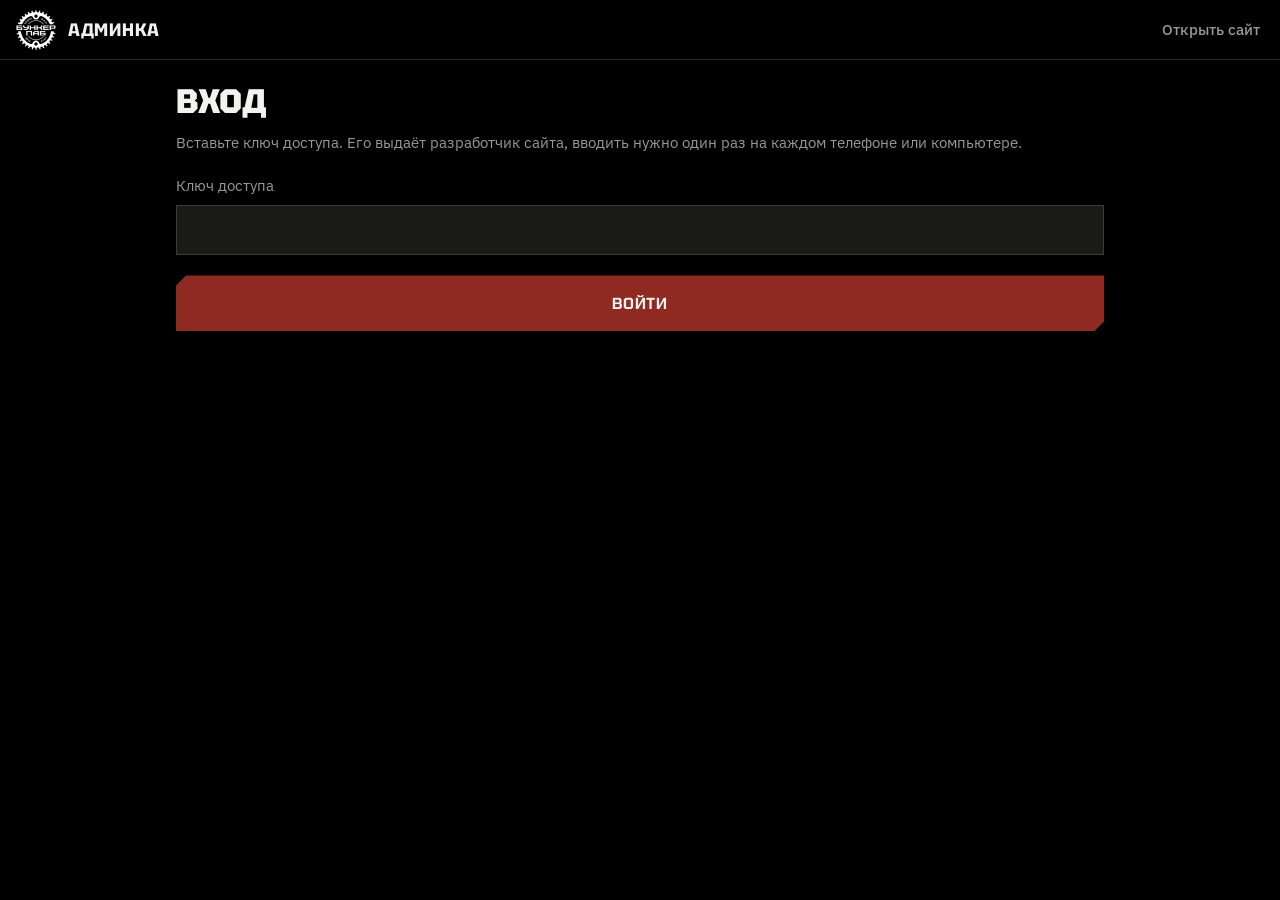
==== commit da6961ec: "Афиша: ближайшие события на сайте и в админке - Блок «Афиша» под трансляциями: события по дате, «Сег" ====
--- a/admin.html
+++ b/admin.html
@@ -9,8 +9,8 @@
   <title>Админка — Бункер Паб</title>
   <link rel="icon" type="image/png" sizes="32x32" href="assets/img/favicon-32.png">
   <link rel="apple-touch-icon" href="assets/img/apple-touch-icon.png">
-  <link rel="stylesheet" href="assets/css/style.css?v=10">
-  <link rel="stylesheet" href="assets/css/admin.css?v=4">
+  <link rel="stylesheet" href="assets/css/style.css?v=12">
+  <link rel="stylesheet" href="assets/css/admin.css?v=6">
 </head>
 <body class="adm">
   <header class="adm-bar">
@@ -42,6 +42,7 @@
         <button class="cat-btn" type="button" data-tab="menu">Меню</button>
         <button class="cat-btn" type="button" data-tab="notice">Объявление</button>
         <button class="cat-btn" type="button" data-tab="promos">Акции</button>
+        <button class="cat-btn" type="button" data-tab="afisha">Афиша</button>
         <button class="cat-btn" type="button" data-tab="broadcast">Трансляции</button>
         <button class="cat-btn" type="button" data-tab="events">Банкет</button>
         <button class="cat-btn" type="button" data-tab="gallery">Фото зала</button>
@@ -102,6 +103,13 @@
         <button class="btn btn--steel" type="button" id="promo-add">Добавить акцию</button>
         <label class="fld adm-gap"><span>Строка под акциями, рядом с кнопками Telegram и ВК</span>
           <input class="inp" data-bind="promosNote" type="text" maxlength="140"></label>
+      </section>
+
+      <section class="adm-panel" data-panel="afisha" hidden>
+        <h2 class="adm-h">Афиша</h2>
+        <p class="adm-hint">Ближайшие матчи, вечеринки, квизы — блок «Афиша» под трансляциями. На сайте события встают по дате, «Сегодня» и «Завтра» подписываются сами, прошедшие исчезают на следующий день. Нет событий — раздела на сайте не видно.</p>
+        <div id="events-list"></div>
+        <button class="btn btn--steel" type="button" id="event-add">Добавить событие</button>
       </section>
 
       <section class="adm-panel" data-panel="broadcast" hidden>
@@ -184,6 +192,6 @@
     <button class="btn btn--red" type="button" id="save" disabled>Сохранить</button>
   </div>
 
-  <script src="assets/js/admin.js?v=4"></script>
+  <script src="assets/js/admin.js?v=6"></script>
 </body>
 </html>
--- a/assets/css/style.css
+++ b/assets/css/style.css
@@ -318,7 +318,7 @@
 .bar.is-open .bar__burger span:nth-child(2) { opacity: 0; }
 .bar.is-open .bar__burger span:nth-child(3) { transform: translateY(-8px) rotate(-45deg); }
 
-@media (max-width: 1279px) {
+@media (max-width: 1399px) {
   .bar__phone { display: none; }
 }
 
@@ -662,6 +662,65 @@
   }
 }
 
+/* ---------- Афиша ---------- */
+.afisha {
+  margin-top: clamp(64px, 8vw, 104px);
+  scroll-margin-top: calc(var(--bar-h) + 24px);
+}
+.events {
+  display: grid;
+  grid-template-columns: repeat(auto-fill, minmax(min(100%, 300px), 1fr));
+  gap: 16px;
+  margin: 0 0 32px;
+  padding: 0;
+  list-style: none;
+}
+.event {
+  display: flex;
+  flex-direction: column;
+  background: rgba(0, 0, 0, .45);
+  --cut: 14px;
+  clip-path: var(--chamfer);
+}
+.event__photo {
+  display: block;
+  width: 100%;
+  aspect-ratio: 16 / 9;
+  object-fit: cover;
+  background: var(--steel);
+}
+.event__body {
+  display: flex;
+  flex-direction: column;
+  align-items: flex-start;
+  gap: 12px;
+  padding: 24px 28px 32px;
+}
+.event__date {
+  margin: 0 0 4px;
+  padding: 8px 12px 7px;
+  background: var(--oxide);
+  font: 700 15px/1 var(--f-display);
+  letter-spacing: .06em;
+  text-transform: uppercase;
+  --cut: 6px;
+  clip-path: var(--chamfer);
+}
+.event__title {
+  margin: 0;
+  font: 700 clamp(22px, 2.2vw, 28px)/1.15 var(--f-display);
+  letter-spacing: .01em;
+  text-transform: uppercase;
+}
+.event__text {
+  margin: 0;
+  line-height: 1.5;
+  color: var(--soft);
+}
+@media (max-width: 899px) {
+  .afisha > .btn { width: 100%; }
+}
+
 /* ---------- Меню ---------- */
 .menu { padding-bottom: clamp(64px, 8vw, 112px); }
 
@@ -925,6 +984,15 @@
   border-bottom: 1px solid var(--steel);
 }
 .row__name { font-size: 18px; font-weight: 500; line-height: 1.35; }
+/* описание у позиции без фото — строкой под названием */
+.row__note {
+  display: block;
+  margin-top: 4px;
+  font-size: 15px;
+  font-weight: 400;
+  line-height: 1.4;
+  color: var(--dust);
+}
 .row__weight { font-size: 15px; color: var(--dust); white-space: nowrap; }
 .row__price {
   min-width: 4.5ch;
--- a/assets/css/admin.css
+++ b/assets/css/admin.css
@@ -34,7 +34,7 @@
 .adm-bar__link:hover { color: var(--white); }
 
 .adm-main {
-  max-width: 880px;
+  max-width: 960px;
   margin: 0 auto;
   padding: 24px 16px 140px;
 }
@@ -427,6 +427,23 @@
 }
 .seg__btn[aria-pressed="true"] { border-color: var(--oxide-hi); background: var(--oxide); }
 
+/* карточки афиши */
+.event-card { display: grid; gap: 0; }
+.event-card .fld { margin-bottom: 12px; }
+.event-card__img {
+  display: block;
+  width: 100%;
+  max-width: 360px;
+  aspect-ratio: 16 / 9;
+  object-fit: cover;
+  margin-bottom: 10px;
+  background: var(--steel);
+}
+.event-card__img[hidden] { display: none; }
+.event-card .item-photo__btns { max-width: 360px; margin-bottom: 12px; }
+.event-card.is-off { opacity: .6; }
+.event-card__past { margin: 0 0 8px; }
+
 /* QR-код меню */
 .qr-menu {
   display: flex;
